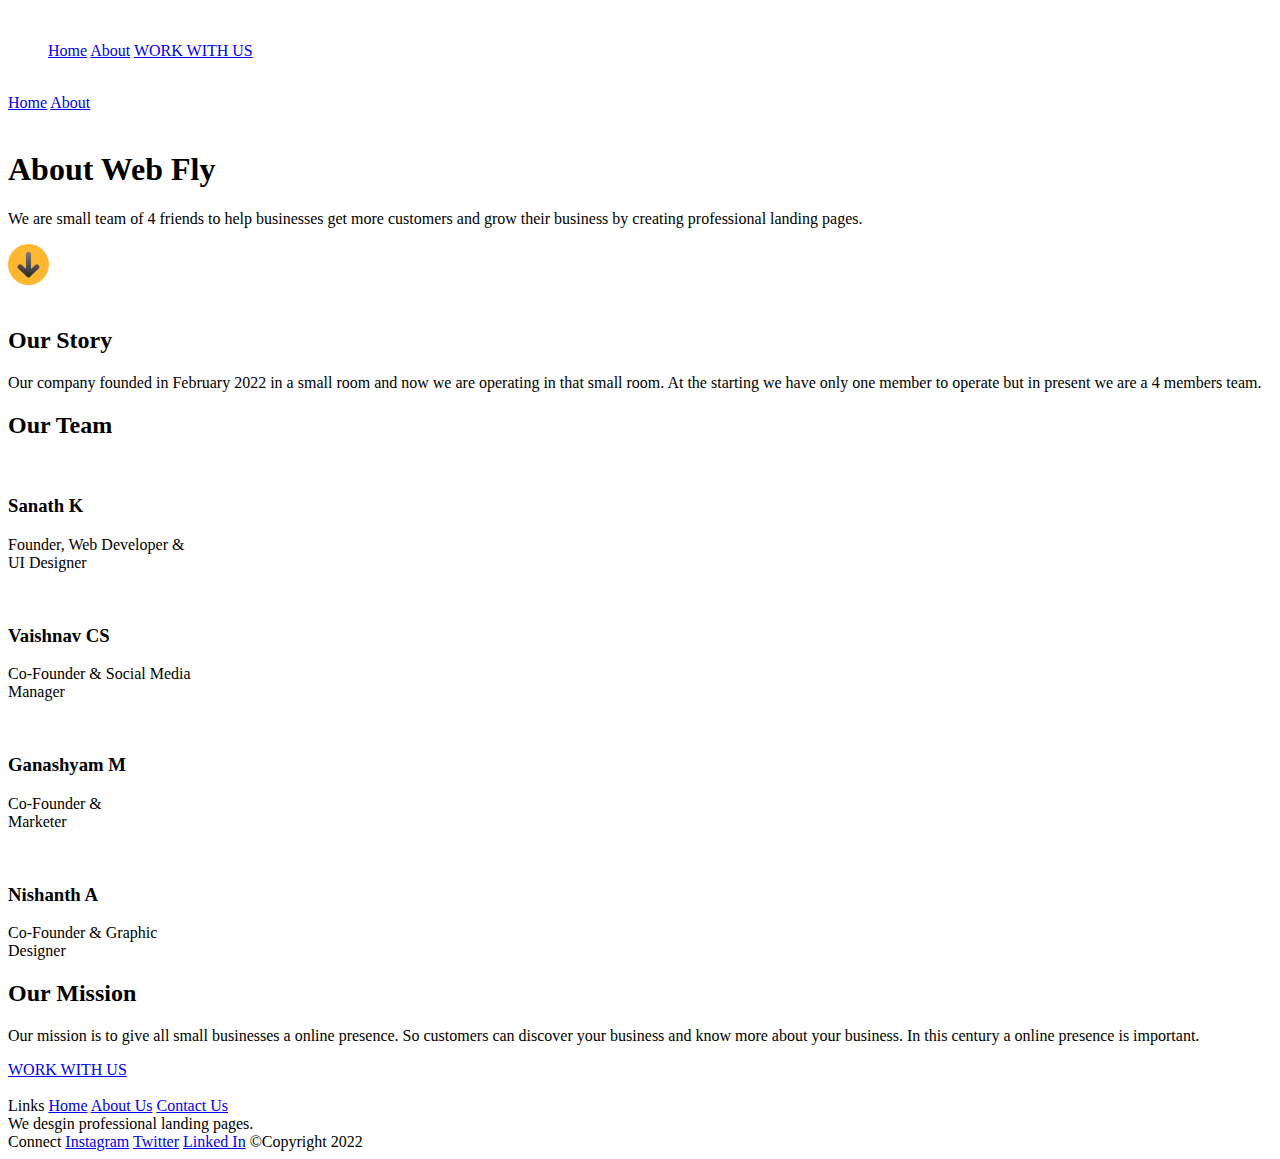
==== about.html @ 74e0c663 "Update about.html" ====
<!DOCTYPE html>
<html lang="en">
<head>
    <meta charset="UTF-8">
    <meta http-equiv="X-UA-Compatible" content="IE=edge">
    <meta name="viewport" content="width=device-width, initial-scale=1.0">
    <link rel="stylesheet" href="stylesheets/style.css">
    <link rel="stylesheet" href="stylesheets/about.css">
    <link rel="stylesheet" href="stylesheets/style.css">
    <link rel="stylesheet" href="stylesheets/work.css">
    <script src="javascripts/script.js"></script>
    <title>Web Fly - Build professional websites</title>
</head>
<body>
    <nav>
        <div class="topNav">
            <div class="navLeft">
                <a href="/" class="logoBtn">
                <img src="images/logo.png" alt="">
                </a>
            </div>
            <div class="navRight">
                <ul>
                    <a class="h-link" href="home.html">Home</a>
                    <a class="h-link" href="about.html">About</a>
                    <a href="mailto:webfly.official@gmail.com" class="cta">WORK WITH US</a>
                </ul>
                <div class="navbar-link" href="javascript:void(0);" onclick="myFunction()">
                    <img class="navbar" id="open" src="images/bars-solid.png" alt="">
                    <img class="navbar" id="close" src="images/close.png" alt="">
    
                </div>
            </div>
        </div>
            <div id="extend">
                <li>
                    <a href="home.html">Home</a>
                    <a href="about.html">About</a>
                </li>
            </div>
    </nav>
    <section id="about">
        <div class="about-hero">
            <div class="leftAbout">
                <img data-aos="fade-right" src="images/about.png" alt="">
            </div>
            <div class="rightAbout" data-aos="fade-in">
                <h1>About Web Fly</h1>
                <p>We are small team of 4 friends to help businesses get more customers and grow their business
                    by creating professional landing pages.
                </p>
                <a href="#story">
                    <svg class="arrow-about" width="41" height="41" viewBox="0 0 41 41" fill="none"
                        xmlns="http://www.w3.org/2000/svg">
                        <circle cx="20.5" cy="20.5" r="20.5" fill="#FFB631" />
                        <path d="M20.5003 10.25V30.75M20.5003 30.75L28.8521 22.9227M20.5003 30.75L12.1484 22.9227"
                            stroke="url(#paint0_linear_222_142)" stroke-width="5" stroke-linecap="round"
                            stroke-linejoin="round" />
                        <defs>
                            <linearGradient id="paint0_linear_222_142" x1="28.8521" y1="-26.9737" x2="15.0859" y2="45.3356"
                                gradientUnits="userSpaceOnUse">
                                <stop stop-color="#FFEFEF" />
                                <stop offset="1" />
                            </linearGradient>
                        </defs>
                    </svg>
                </a>
            </div>
        </div>
        <div id="story">
            <div class="leftStory">
                <img src="images/books.png" alt="">
            </div>
            <div class="rightStory">
                <h2>Our Story</h2>
                <p>Our company founded in February 2022 in a small room and now we are operating in that small room. At the
                    starting we have only one member to operate but in present we are a 4 members team.</p>
            </div>
        </div>
        <div id="team">
            <h2>Our Team</h2>
            <div class="members">
                <div class="member">
                    <img src="images/sanath.png" alt="">
                    <h3>Sanath K</h3>
                    <p>Founder, Web Developer & <br> UI Designer </p>
                </div>
                <div class="member">
                    <img src="images/vaishnav.png" alt="">
                    <h3>Vaishnav CS</h3>
                    <p>Co-Founder & Social Media <br> Manager </p>
                </div>
                <div class="member">
                    <img src="images/shyam.png" alt="">
                    <h3>Ganashyam M</h3>
                    <p>Co-Founder & <br>
                        Marketer </p>
                </div>
                <div class="member">
                    <img src="images/nishanth.jpg" alt="">
                    <h3>Nishanth A</h3>
                    <p>Co-Founder & Graphic
                        <br> Designer
                    </p>
                </div>
            </div>
        </div>
        <div id="mission">
            <div class="leftMission">
                <h2>Our Mission</h2>
                <p>Our mission is to give all small businesses a online presence. So customers can discover your business
                    and know more about your business. In this century a online presence is important. </p>
                <a href="mailto:webfly.official@gmail.com" class="about-cta">WORK WITH US</a>
            </div>
            <div class="rightMission">
                <img src="images/mission.png" alt="">
            </div>
        </div>
    </section>
    <footer id="footer">
        <div class="f-1">
                <a class="footer-head">Links</a>
                <a href="home.html" class="footer-links">Home</a>
                <a href="about.html" class="footer-links">About Us</a>
                <a href="mailto:webfly.official@gmail.com" class="footer-links">Contact Us</a>
        </div>
        <div class="f-1">
                <a class="footer-head">We desgin professional landing pages.</a>                
        </div>
        <div class="f-1">
                <a class="footer-head">Connect</a>
                <a href="https://instagram.com/web__fly" target="_blank" class="footer-links">Instagram</a>
                <a href="https://twitter.com/WebFly5" target="_blank" class="footer-links">Twitter</a>
                <a href="https://www.linkedin.com/company/web-fly" target="_blank" class="footer-links">Linked In</a>
                <a class="footer-links">&COPY;Copyright 2022</a>
        </div>
    </footer>
</body>
</html>
<script>
    window.addEventListener('scroll', function () {
      let header = document.querySelector('nav');
      let windowPosition = window.scrollY > 0;
      header.classList.toggle('scrolling-active', windowPosition);
    })
  </script>
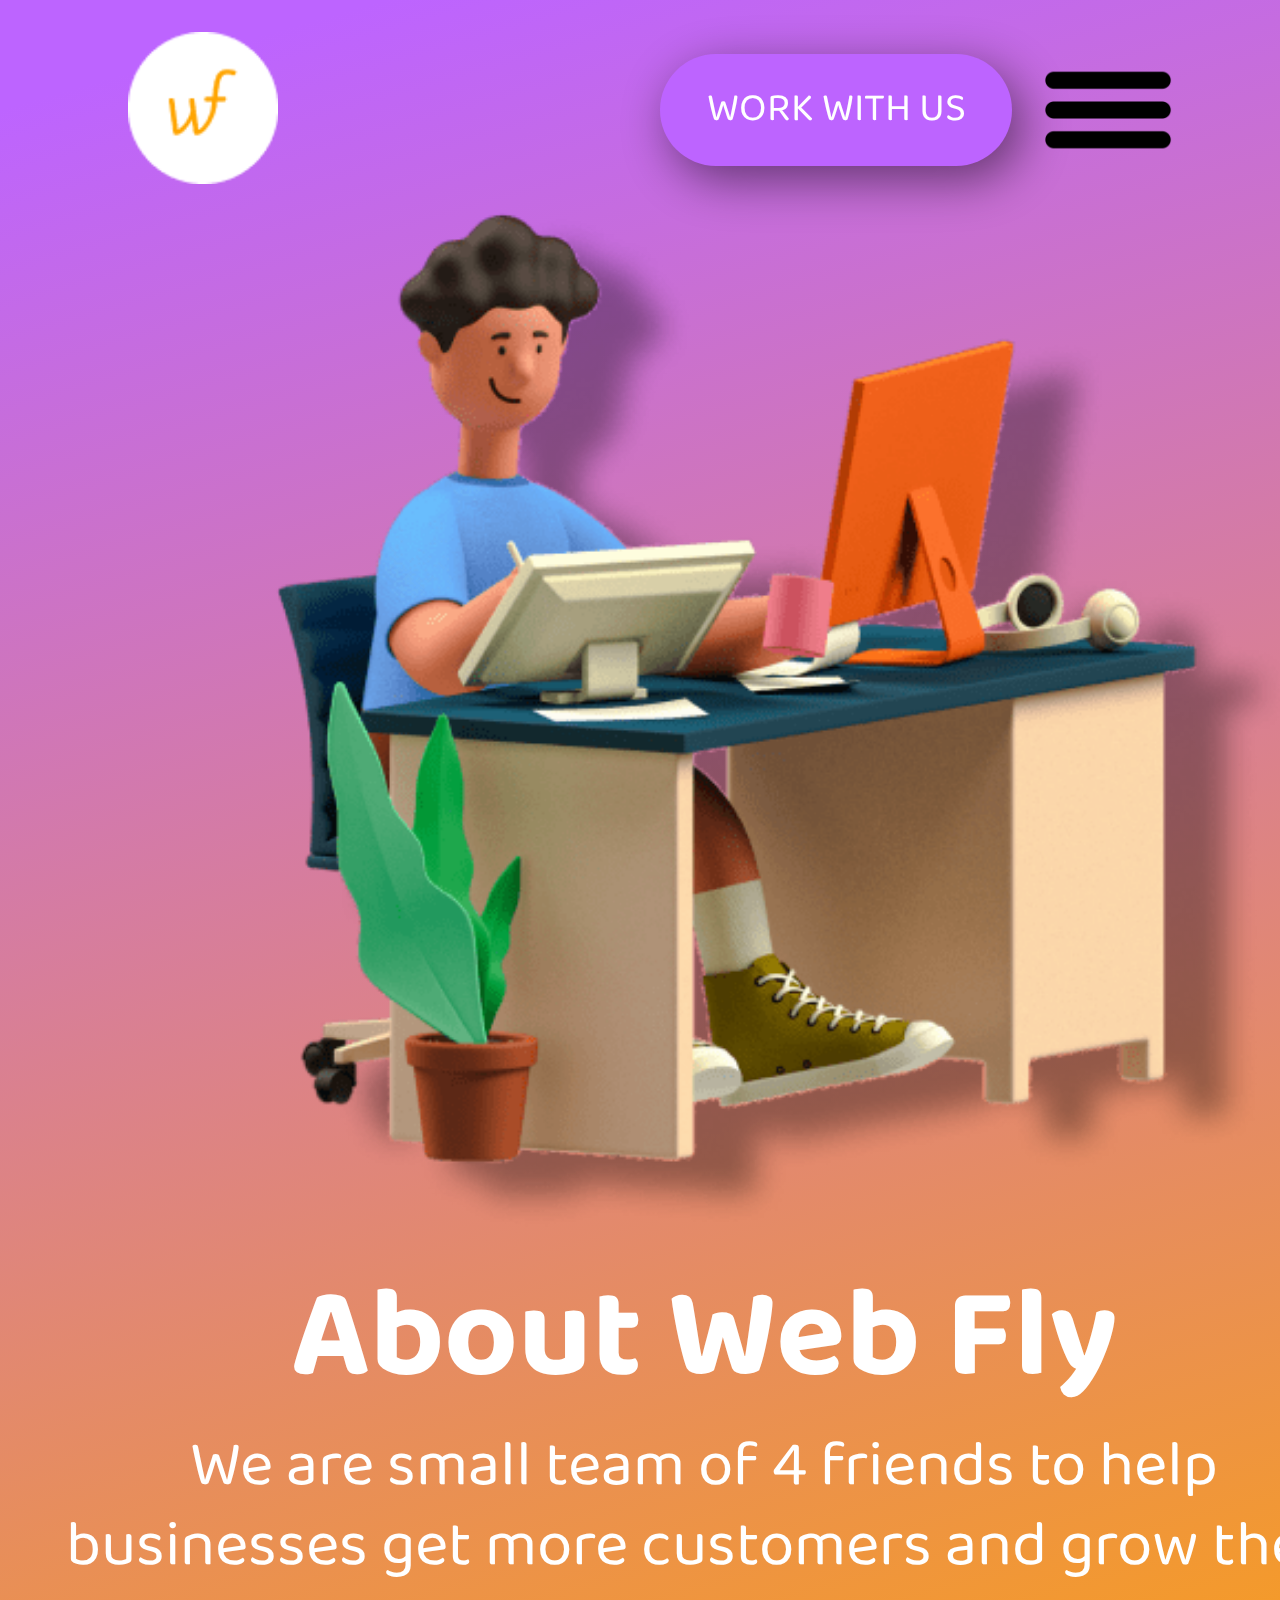
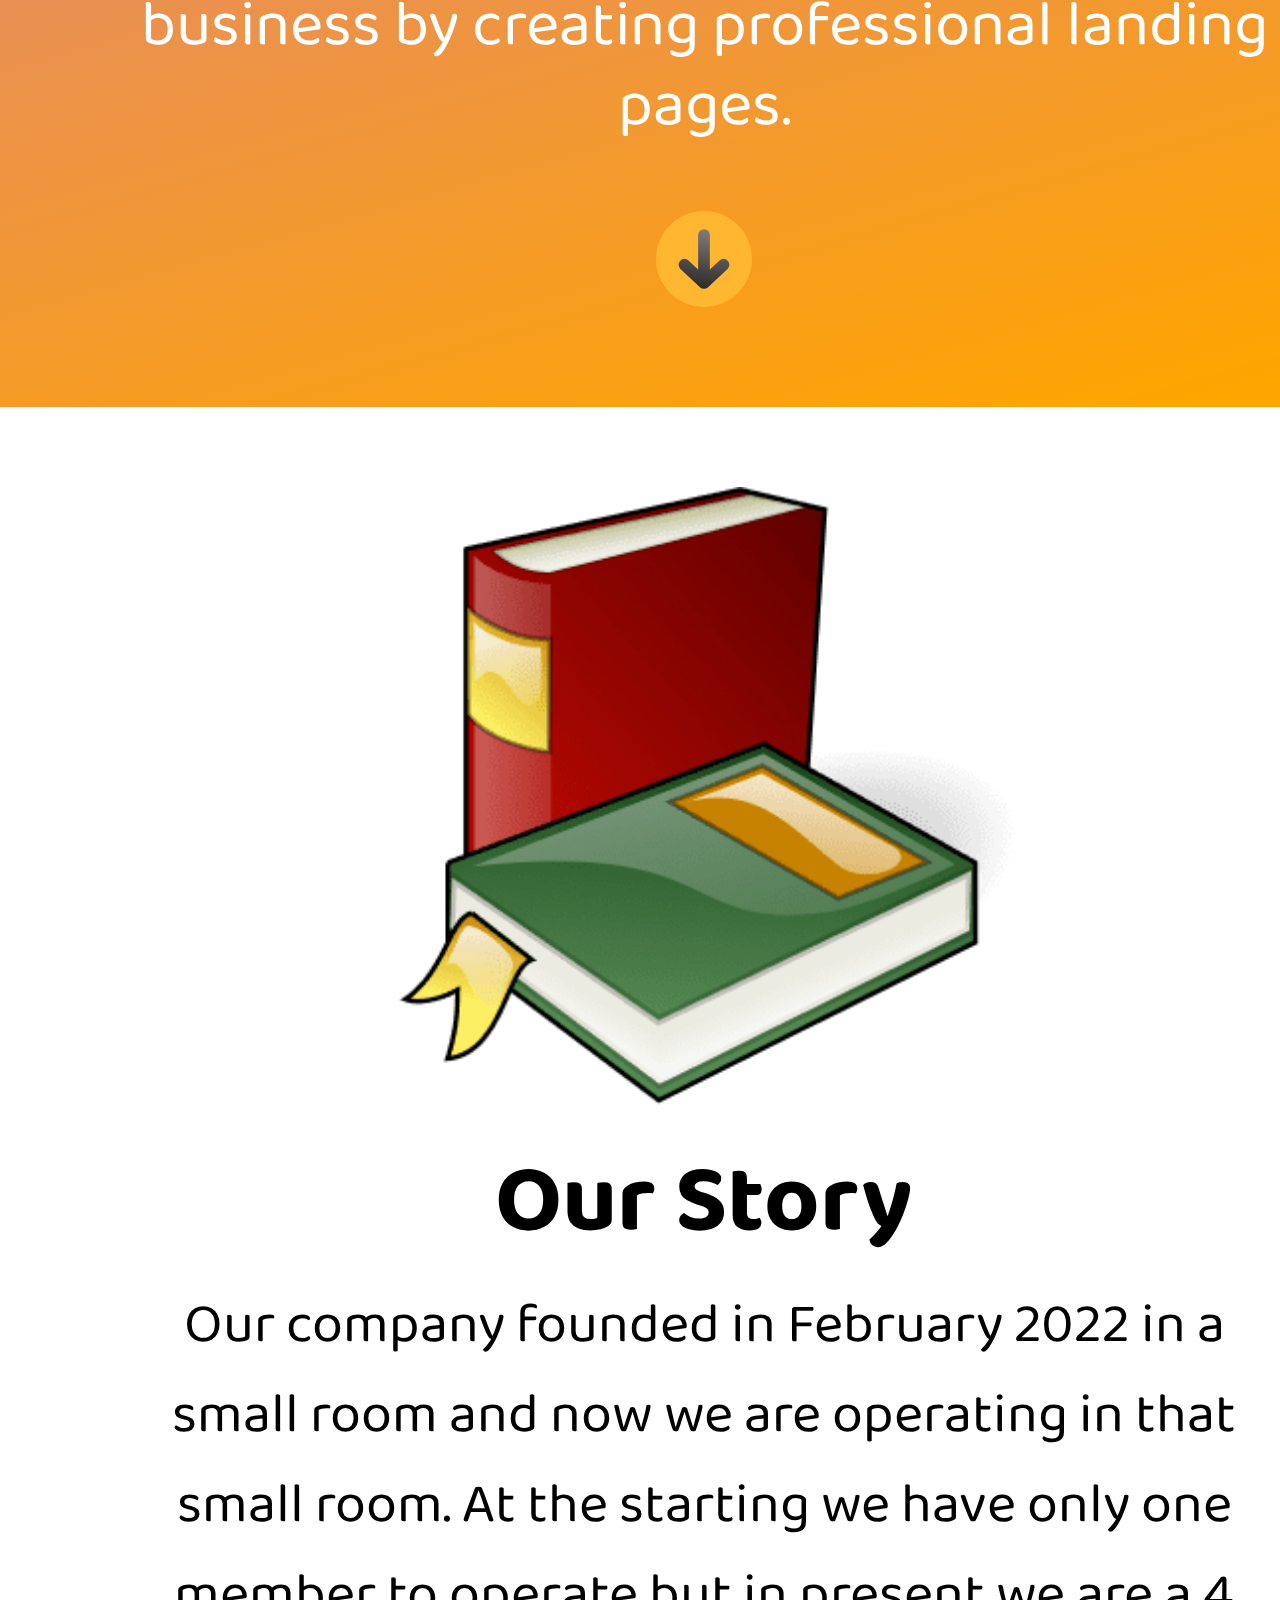
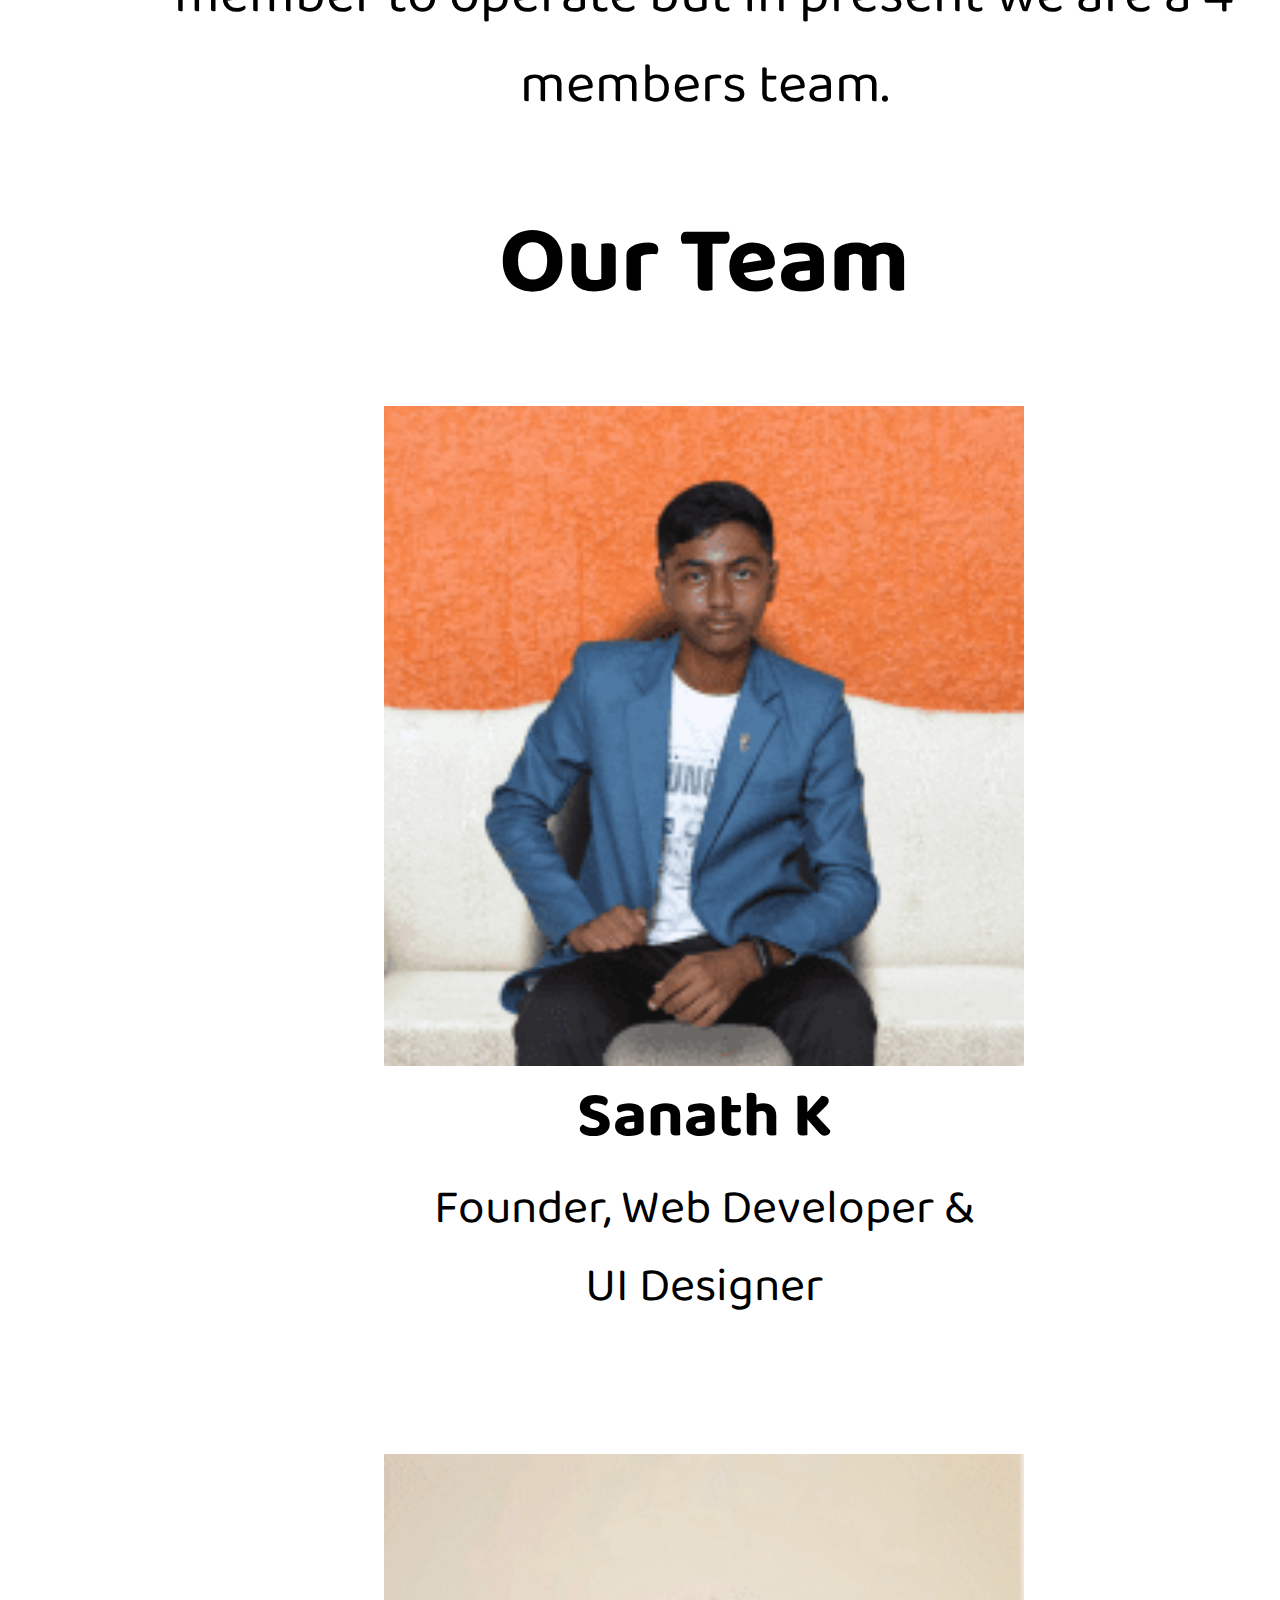
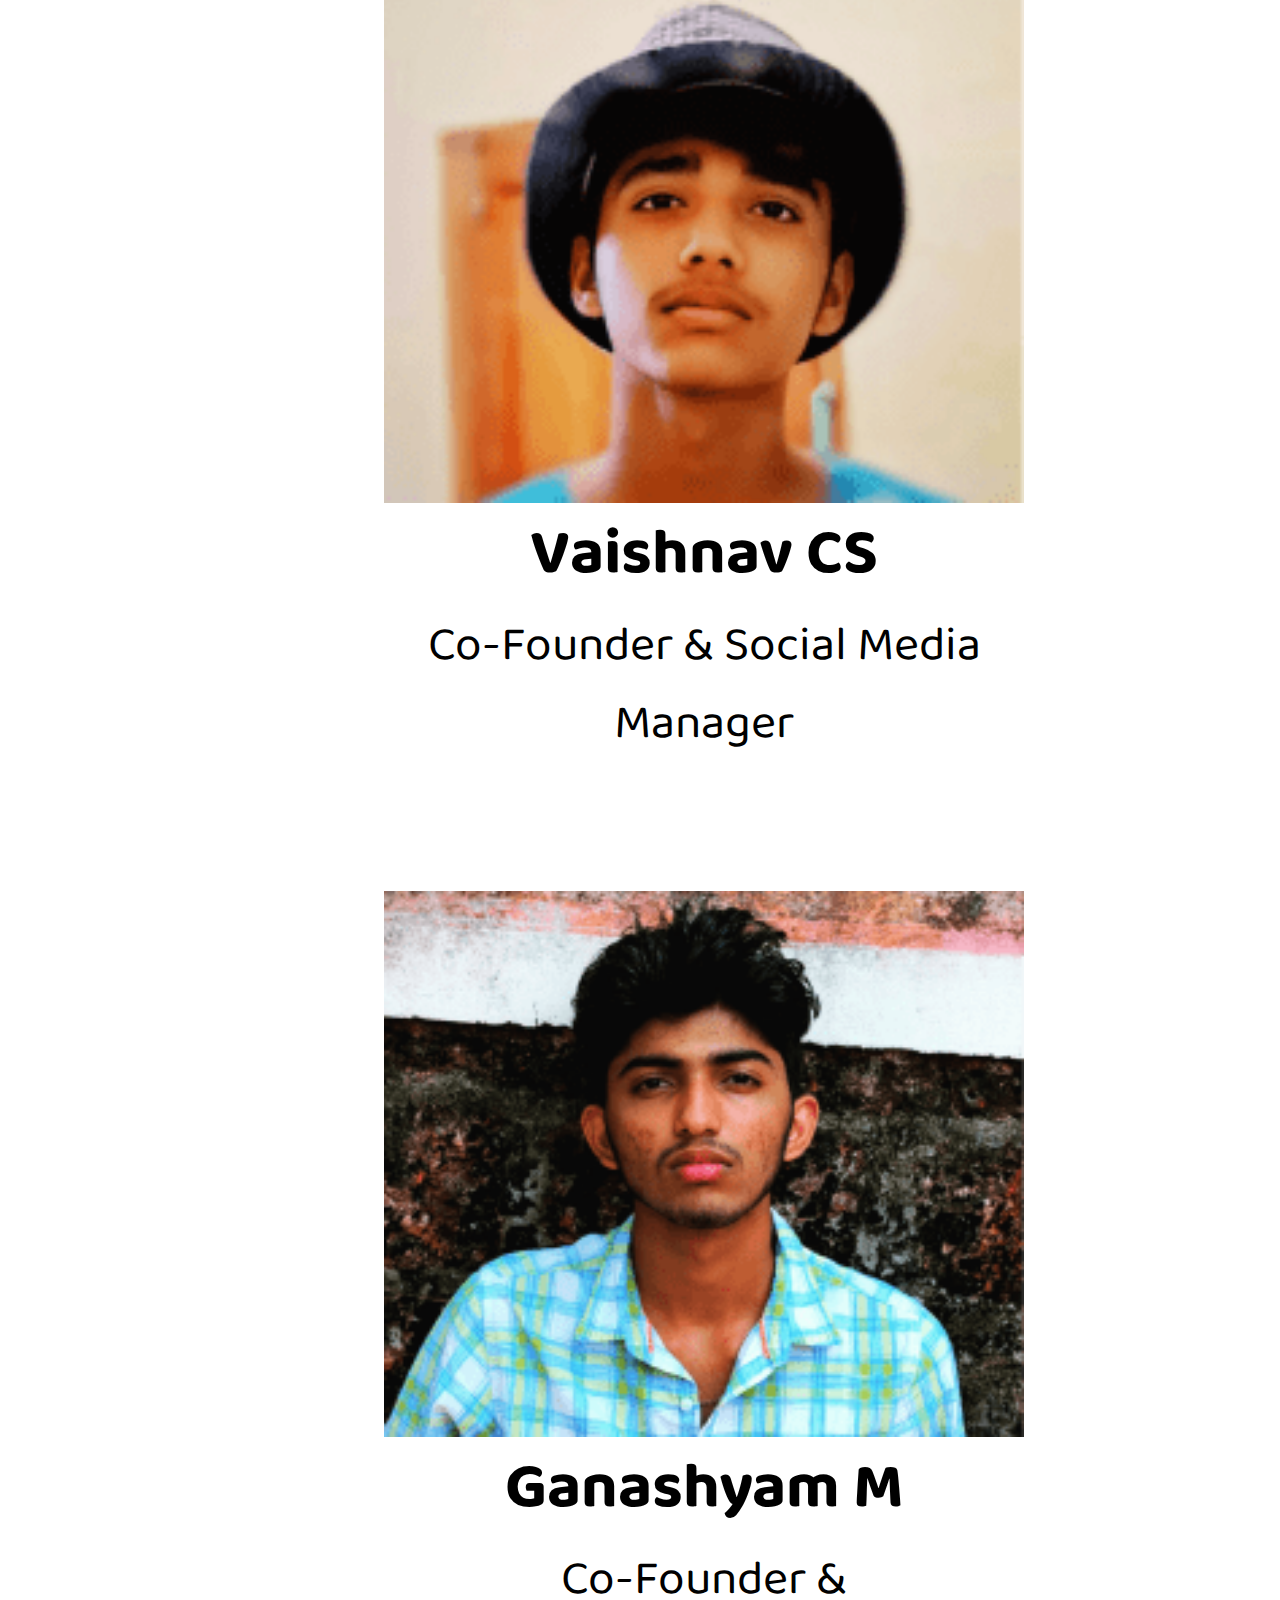
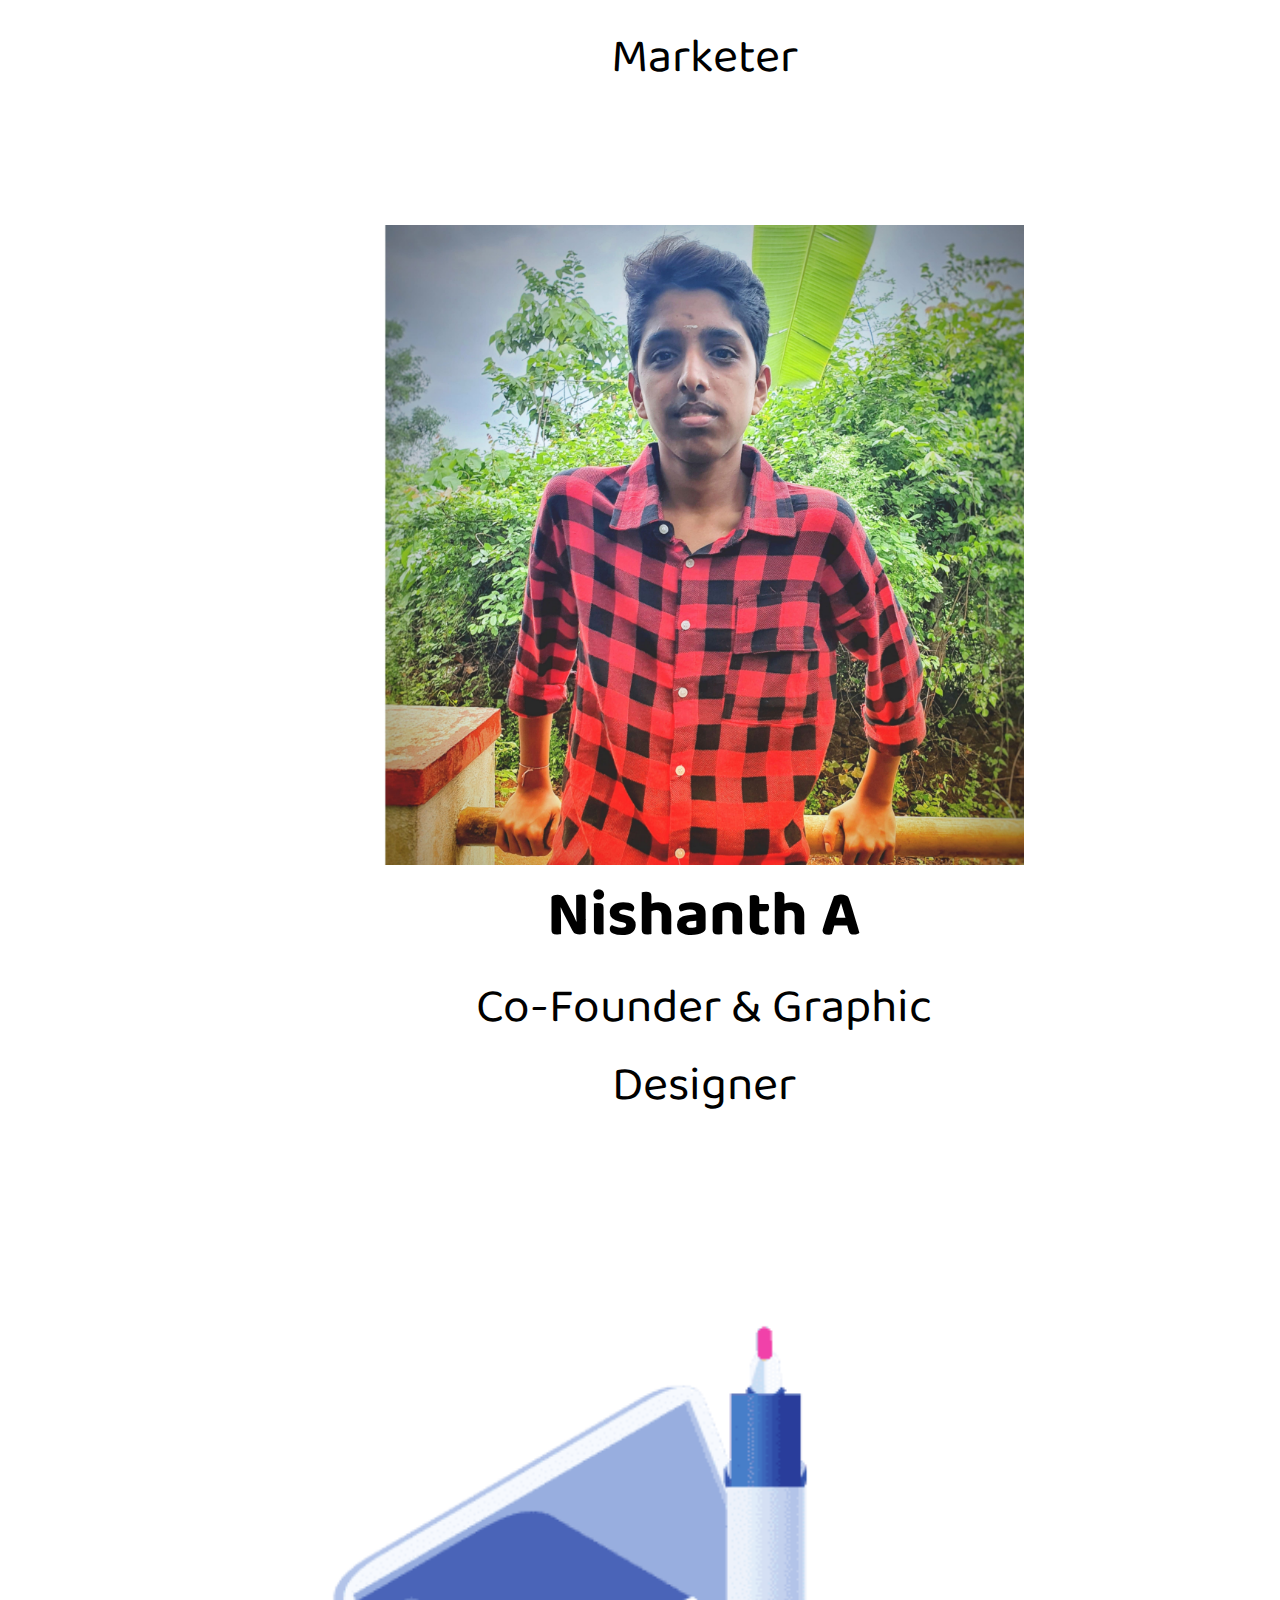
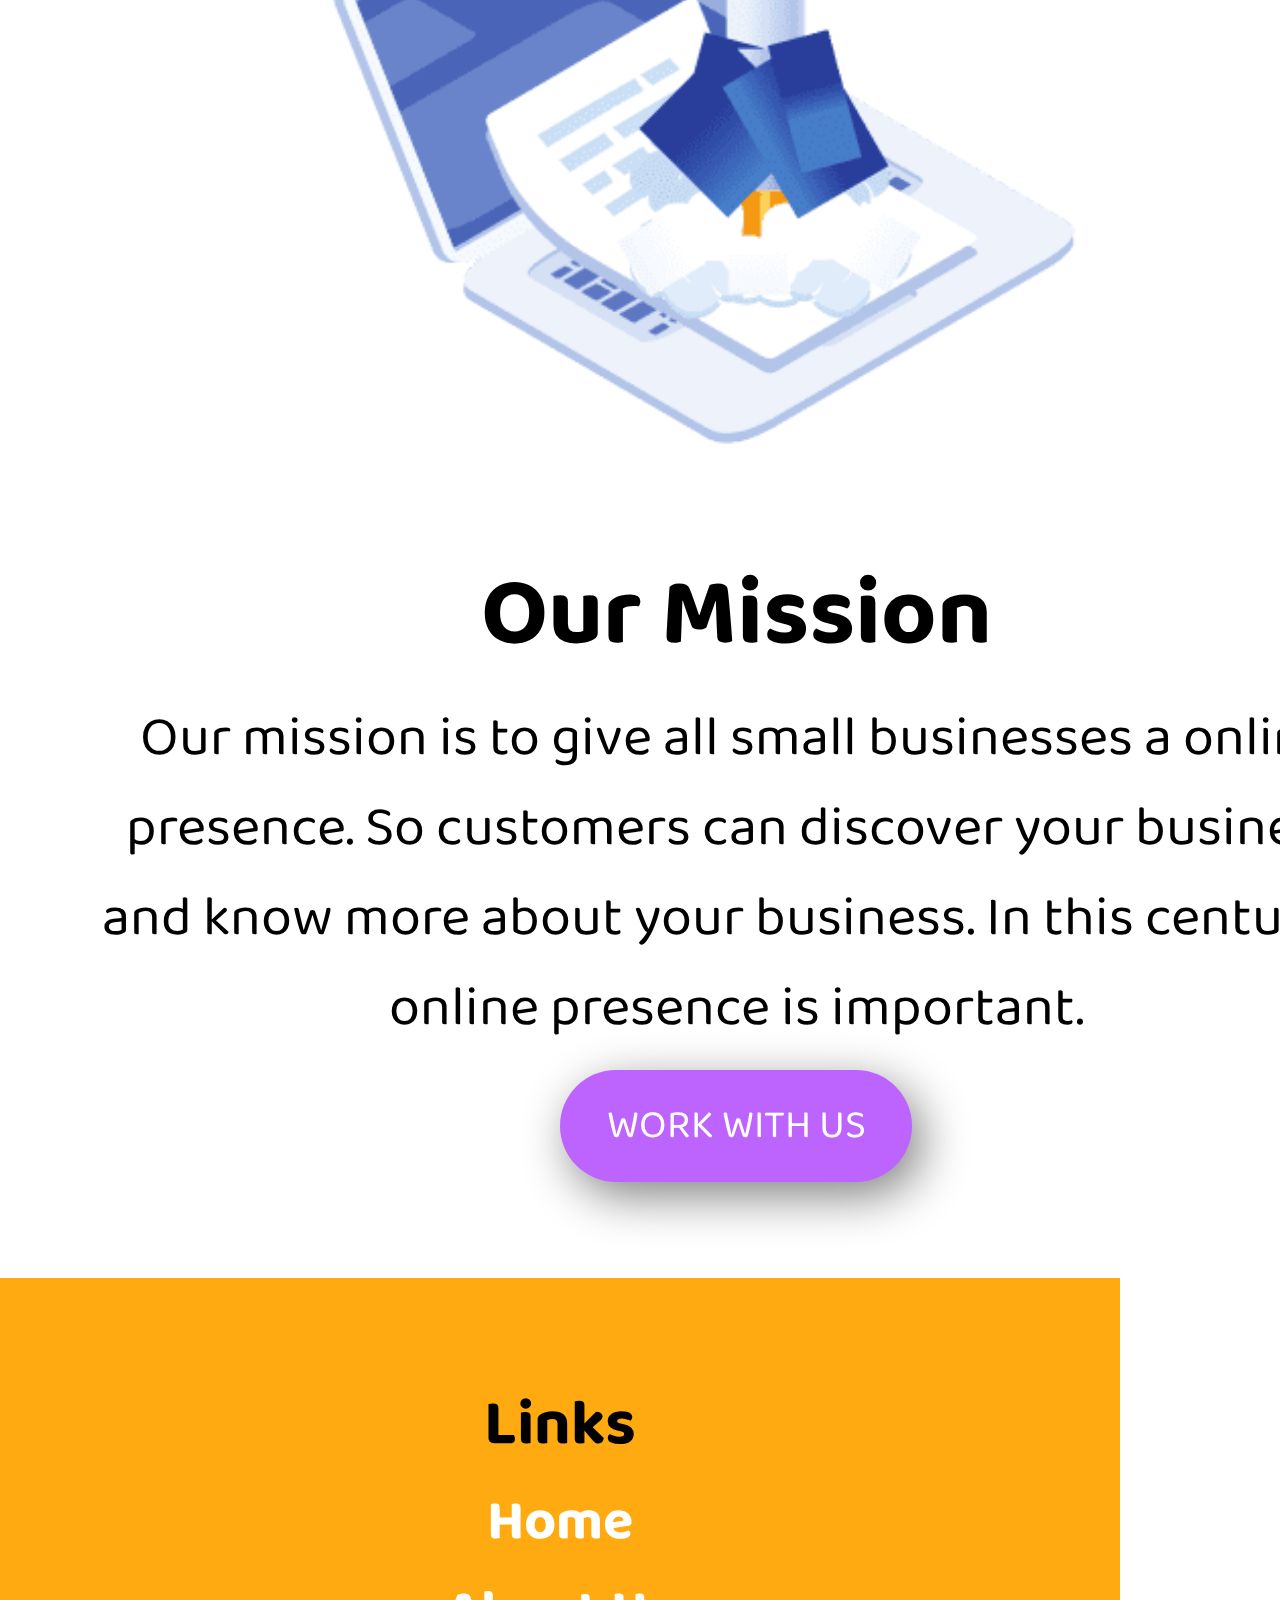
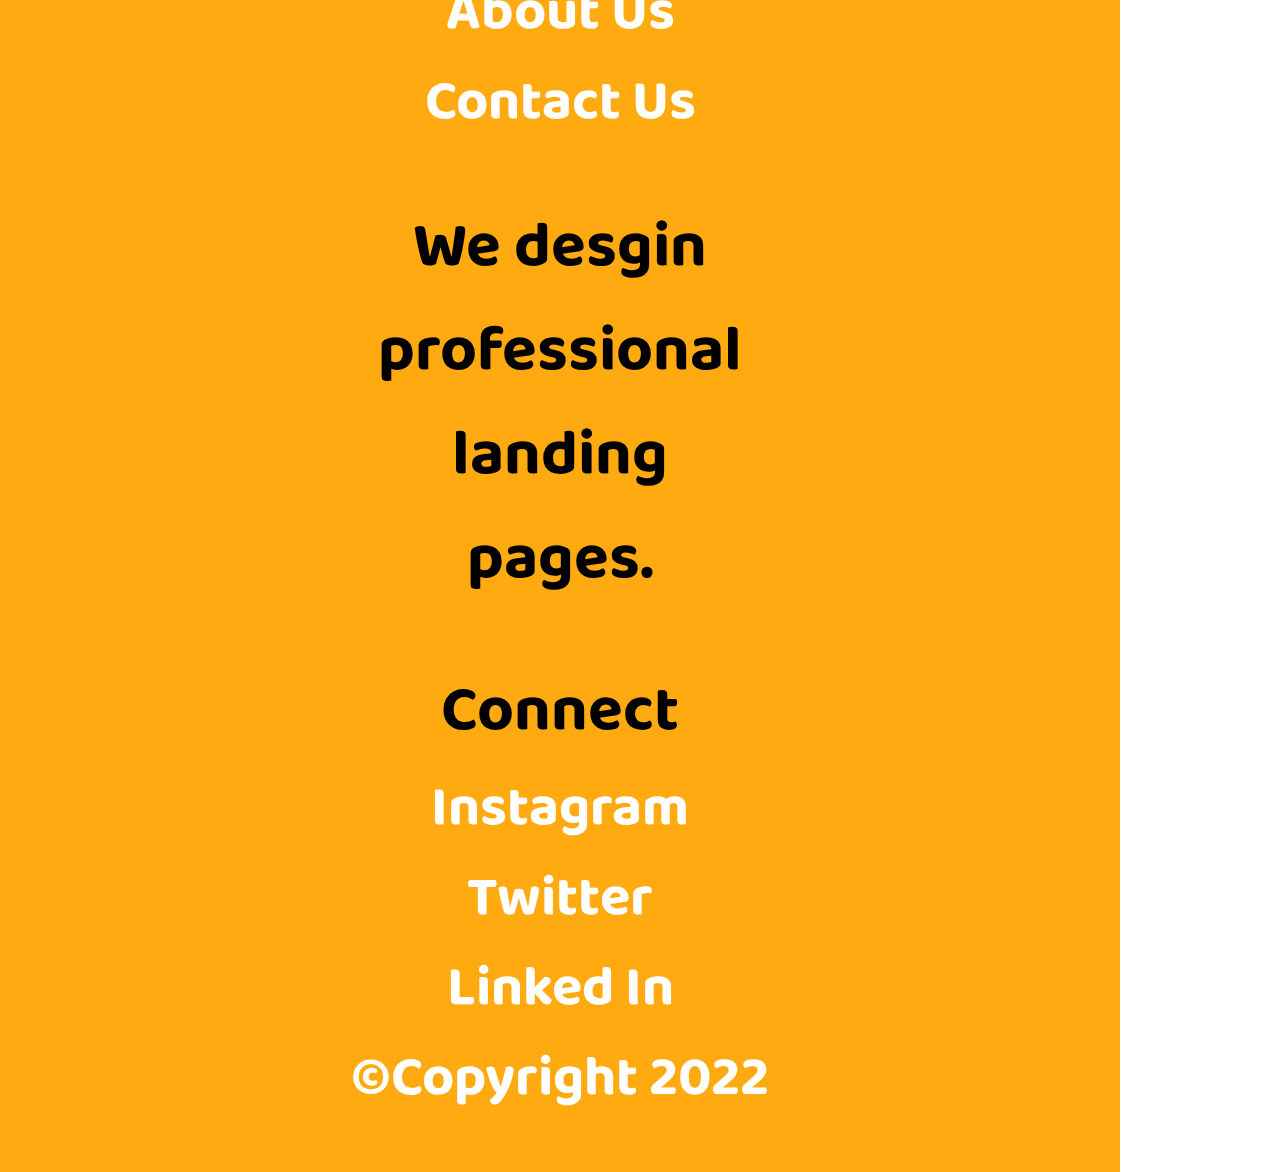
==== commit e2e05c20: "Files added" ====
--- a/about.html
+++ b/about.html
@@ -4,11 +4,11 @@
     <meta charset="UTF-8">
     <meta http-equiv="X-UA-Compatible" content="IE=edge">
     <meta name="viewport" content="width=device-width, initial-scale=1.0">
-    <link rel="stylesheet" href="stylesheets/style.css">
-    <link rel="stylesheet" href="stylesheets/about.css">
-    <link rel="stylesheet" href="stylesheets/style.css">
-    <link rel="stylesheet" href="stylesheets/work.css">
-    <script src="javascripts/script.js"></script>
+    <link rel="stylesheet" href="/stylesheets/style.css">
+    <link rel="stylesheet" href="/stylesheets/about.css">
+    <link rel="stylesheet" href="/stylesheets/style.css">
+    <link rel="stylesheet" href="/stylesheets/work.css">
+    <script src="/javascripts/script.js"></script>
     <title>Web Fly - Build professional websites</title>
 </head>
 <body>
--- a/stylesheets/style.css
+++ b/stylesheets/style.css
@@ -0,0 +1,661 @@
+@import url('https://fonts.googleapis.com/css2?family=Baloo+Bhai+2:wght@700&display=swap');
+
+* {
+  scroll-behavior: smooth;
+}
+
+body {
+  margin: 0rem;
+  padding: 0rem;
+  overflow-x: hidden;
+  text-decoration: none;
+}
+
+.scrolling-active {
+  background-color: rgb(255, 234, 234);
+  transition: 0.5s ease-in;
+}
+
+/* header */
+nav {
+  display: flex;
+  flex-direction: row;
+  width: 100%;
+  height: 5rem;
+  background-color: transparent;
+  padding: 0rem 4rem;
+  position: fixed;
+  z-index: 2;
+}
+
+.topNav {
+  display: flex;
+  flex-direction: row;
+  width: 100vw;
+}
+
+#extend {
+  display: none;
+}
+
+.navLeft {
+  width: 20%;
+  display: flex;
+  justify-content: center;
+  align-items: center;
+}
+
+.navLeft img {
+  height: 4rem;
+  width: 4rem;
+}
+
+.navRight {
+  width: 80%;
+  display: flex;
+  flex-direction: row;
+  justify-content: center;
+  align-items: center;
+}
+
+
+.h-link {
+  color: black;
+  font-family: 'Baloo Bhai 2', cursive;
+  text-decoration: none;
+  font-size: 1.4rem;
+  margin: 0rem 3rem;
+}
+
+.cta {
+  background: #BD64FF;
+  color: white;
+  font-family: 'Baloo Bhai 2', cursive;
+  text-decoration: none;
+  padding: 1rem 1rem;
+  border-radius: 100px;
+  font-size: 1rem;
+  filter: drop-shadow(10px 14px 24px rgba(0, 0, 0, 0.49));
+}
+
+.cta:hover {
+  background-color: #FFA500;
+  transition: background 0.5s ease;
+}
+
+.navbar {
+  display: none;
+}
+
+
+/* footer */
+#footer {
+  background-color: #FFAA10;
+  height: 13rem;
+  width: 100vw;
+  display: flex;
+  flex-direction: row;
+  justify-content: center;
+  padding: 3rem 0rem;
+}
+
+.footer-head {
+  color: black;
+  font-family: 'Baloo Bhai 2', cursive;
+  font-weight: bold;
+  font-size: 2rem;
+  width: 10rem;
+  text-decoration: none;
+}
+
+.f-1 {
+  display: flex;
+  flex-direction: column;
+  margin: 0rem 4rem;
+}
+
+.footer-links {
+  text-decoration: none;
+  font-family: 'Baloo Bhai 2', cursive;
+  color: white;
+  font-weight: bold;
+  font-size: 1.5rem;
+}
+
+/* home */
+.home {
+  width: 100%;
+  height: 100%;
+  background-color: white;
+}
+
+#hero {
+  background: linear-gradient(286.54deg, #FFA500 20.8%, #BD64FF 94.73%);
+  height: 100%;
+  width: 100%;
+  padding: 0rem 4rem;
+}
+
+.content {
+  display: flex;
+  flex-direction: column;
+  height: 100vh;
+}
+
+.top {
+  display: flex;
+  flex-direction: row;
+  justify-content: center;
+  height: 90%;
+}
+
+.leftHero {
+  width: 50%;
+  display: flex;
+  flex-direction: column;
+  justify-content: start;
+  align-items: center;
+  padding-top: 5rem;
+}
+
+.leftHero h1 {
+  color: white;
+  font-family: 'Baloo Bhai 2', cursive;
+  font-size: 4rem;
+  width: 32rem;
+  line-height: 4rem;
+  margin-left: 3rem;
+}
+
+.leftHero p {
+  color: white;
+  font-family: 'Baloo Bhai 2', cursive;
+  font-size: 2rem;
+  width: 29rem;
+  margin-top: -3rem;
+  line-height: 3rem;
+  margin-bottom: 1rem;
+}
+
+.rightHero {
+  width: 50%;
+  padding-top: 3rem;
+}
+
+.arrow {
+  z-index: 1;
+  position: absolute;
+  margin-left: 7rem;
+  margin-top: 1rem;
+}
+
+circle:hover {
+  fill: #BD64FF;
+  transition: fill 0.5s ease-in;
+}
+
+.cta-home {
+  background: #BD64FF;
+  color: white;
+  font-family: 'Baloo Bhai 2', cursive;
+  text-decoration: none;
+  font-size: 1.5rem;
+  padding: 1rem 1rem;
+  border-radius: 100px;
+  margin-right: 14rem;
+  filter: drop-shadow(10px 14px 24px rgba(0, 0, 0, 0.49));
+  width: 14rem;
+  display: flex;
+  justify-content: center;
+}
+
+.cta-home:hover {
+  background-color: #FFAA10;
+  transition: 0.5s ease;
+}
+
+.bottom {
+  height: 10%;
+  width: 100vw;
+}
+
+.wave {
+  position: absolute;
+  left: 0;
+  bottom: 0;
+  width: 100vw;
+}
+
+
+/* Home Contents */
+#contents {
+  background-color: white;
+  height: 100%;
+}
+
+.benifits {
+  display: flex;
+  flex-direction: row;
+  padding: 0rem 4rem;
+  justify-content: space-evenly;
+  padding-top: 4rem;
+  height: fit-content;
+}
+
+.icon p {
+  font-family: 'Baloo Bhai 2', cursive;
+  color: black;
+  font-size: 1.5rem;
+  line-height: 40px;
+  text-align: center;
+  width: 7rem;
+}
+
+.icon {
+  display: flex;
+  flex-direction: column;
+  align-items: center;
+}
+
+.line {
+  height: 0.2rem;
+  margin: 0rem 8rem;
+  background-color: black;
+}
+
+/* Why */
+.why {
+  display: flex;
+  flex-direction: column;
+  height: fit-content;
+  justify-content: center;
+  align-items: center;
+  padding: 0rem 8rem;
+}
+
+.why h2 {
+  font-family: 'Baloo Bhai 2', cursive;
+  font-size: 3rem;
+  color: black;
+  width: 30rem;
+  text-align: center;
+  line-height: 50px;
+}
+
+.why p {
+  font-size: 2rem;
+  font-family: 'Baloo Bhai 2', cursive;
+  color: #484848;
+  text-align: left;
+  width: 50rem;
+  margin-top: -1rem;
+}
+
+/* Service */
+.service {
+  display: flex;
+  flex-direction: column;
+  justify-content: center;
+  align-items: center;
+  margin-bottom: 1rem;
+  padding: 0rem 4rem;
+  height: 100%;
+}
+
+.service img {
+  margin-bottom: 0;
+}
+
+.service p {
+  margin-top: 0;
+  font-size: 1.5rem;
+  color: black;
+  font-family: 'Baloo Bhai 2', cursive;
+  text-align: center;
+  width: 30rem;
+}
+
+/* Responsive */
+@media only screen and (max-width: 1300px) {
+  #hero {
+    background: linear-gradient(343.84deg, #FFA500 7.7%, #BD64FF 96.99%);
+    height: 100%;
+    width: 100vw;
+  }
+
+  #close{
+    position: relative;
+    display: none;
+  }
+  
+  #open{
+    position: relative;
+    display: block;
+  }
+  
+  .content {
+    height: 100%;
+    width: 100vw;
+  }
+
+  .top {
+    display: flex;
+    flex-direction: column-reverse;
+    height: 90%;
+    padding: 0;
+    margin: 0;
+  }
+
+  .rightHero {
+    margin-top: 2rem;
+    width: 100vw;
+    display: flex;
+    justify-content: center;
+    height: 60%;
+    padding-left: 4rem;
+  }
+
+  .rightHero img {
+    width: 100%;
+    max-width: 100%;
+    height: auto;
+  }
+
+  .h-link {
+    display: none;
+  }
+
+  .navRight {
+    display: flex;
+    flex-direction: row;
+    width: 80%;
+  }
+
+  .navbar {
+    display: block;
+    height: 8rem;
+    width: 8rem;
+  }
+
+  .cta {
+    display: block;
+    width: 20rem;
+    height: 5rem;
+    display: flex;
+    justify-content: center;
+    align-items: center;
+    font-size: 2.5rem;
+    margin-right: 2rem;
+  }
+
+  .navLeft {
+    width: 20%;
+    display: flex;
+    justify-content: start;
+    align-items: center;
+  }
+
+  .navLeft img {
+    width: 100%;
+    max-width: 150px;
+    height: auto;
+  }
+
+  .scrolling-active {
+    background-color: rgb(255, 234, 234);
+    transition: 0.5s ease-in;
+  }
+
+  nav {
+    height: fit-content;
+    padding: 2rem 8rem;
+    display: flex;
+    flex-direction: row;
+    justify-content: center;
+  }
+
+  .logoBtn{
+    width: 100%;
+    height: 100%;
+  }
+
+  .leftHero h1 {
+    font-size: 8rem;
+    line-height: 9rem;
+    width: 60rem;
+    text-align: center;
+    margin-top: -12rem;
+    margin-bottom: 0;
+  }
+
+  .leftHero p {
+    font-size: 4rem;
+    line-height: 5rem;
+    margin-top: 1rem;
+    text-align: center;
+    width: 50rem;
+  }
+
+  .leftHero {
+    display: block;
+    padding-top: 0;
+    width: 100vw;
+    display: flex;
+    justify-content: center;
+    height: 40%;
+  }
+
+  .cta-home {
+    display: block;
+    width: 20rem;
+    height: 5rem;
+    display: flex;
+    justify-content: center;
+    align-items: center;
+    font-size: 2.5rem;
+    margin-left: 15rem;
+  }
+
+  .arrow {
+    height: 6rem;
+    width: 7rem;
+    margin-top: -6rem;
+    margin-left: 50rem;
+  }
+
+  .benifits {
+    display: flex;
+    flex-direction: column;
+    align-items: center;
+    width: 100vw;
+    height: 100%;
+    padding-top: 10rem;
+  }
+
+  .icon {
+    margin: 2rem 0rem;
+    width: 100vw;
+    display: flex;
+    flex-direction: column;
+    align-items: center;
+  }
+
+  .icon svg {
+    width: 100%;
+    max-width: 200px;
+    height: auto;
+  }
+
+  .icon p {
+    font-size: 4rem;
+    text-align: center;
+    line-height: 5rem;
+    margin: 0;
+    width: 25rem;
+  }
+
+  .bottom {
+    height: 10%;
+    width: 100vw;
+    display: flex;
+    align-items: flex-end;
+  }
+
+  .wave {
+    position: relative;
+    width: 69rem;
+    margin-left: -4rem;
+    height: fit-content;
+    display: block;
+    left: 0;
+    bottom: -0.1rem;
+
+  }
+
+  .line {
+    display: block;
+    width: 100vw;
+    margin: 0rem 4rem;
+  }
+
+  .why {
+    display: flex;
+    flex-direction: column;
+    height: 100%;
+    justify-content: center;
+    align-items: center;
+    padding: 0rem 4rem;
+    width: 100vw;
+  }
+
+  .why h2 {
+    font-size: 5rem;
+    line-height: 5rem;
+    width: fit-content;
+  }
+
+  .why p {
+    font-size: 3.5rem;
+    text-align: center;
+    width: fit-content;
+  }
+
+  .service {
+    width: 100vw;
+    display: flex;
+    flex-direction: column;
+    height: 100%;
+    justify-content: center;
+    align-items: center;
+    padding: 0rem 4rem;
+  }
+
+  .service img {
+    width: 100%;
+    max-width: 600px;
+    height: auto;
+  }
+
+  .service p {
+    font-size: 3.5rem;
+    width: fit-content;
+  }
+
+  /* footer */
+  #footer {
+    margin-top: 3rem;
+    background-color: #FFAA10;
+    height: 100%;
+    width: 70rem;
+    display: flex;
+    flex-direction: column;
+    align-items: center;
+    padding: 3rem 0rem;
+  }
+
+  .footer-head {
+    font-size: 4rem;
+    width: 25rem;
+    text-align: center;
+    margin: 3rem 0rem;
+    margin-bottom: 0rem;
+  }
+
+  .f-1 {
+    display: flex;
+    flex-direction: column;
+    align-items: center;
+  }
+
+  .footer-links {
+    font-size: 3.5rem;
+  }
+
+  /* Nav Responsive */
+  nav {
+    display: flex;
+    flex-direction: column;
+  }
+
+  #extend {
+    display: none;
+    background-color: rgb(255, 234, 234);
+    justify-content: end;
+    width: 70rem;
+    margin-left: -10rem;
+    padding: 0rem 10rem;
+    padding-top: 0rem;
+    height: 22rem;
+    margin-top: -12rem;
+    z-index: -1;
+    padding-top: 15rem;
+  }
+
+  #extend li {
+    list-style: none;
+    display: flex;
+    flex-direction: column;
+  }
+
+  #extend li a {
+    text-decoration: none;
+    font-size: 4rem;
+    color: black;
+    font-family: 'Baloo Bhai 2', cursive;
+    width: fit-content;
+  }
+
+  .scrolling-active {
+    background-color: rgb(255, 234, 234);
+    transition: 0.5s ease-in;
+  }
+}
+
+/* Thank you page */
+.thank {
+  height: 100%;
+  width: 100vw;
+  display: flex;
+  flex-direction: column;
+  justify-content: center;
+  align-items: center;
+  padding: 4rem 2rem;
+}
+
+.thank img {
+  height: 10rem;
+  width: 15rem;
+}
+
+.thank h1 {
+  font-family: 'Baloo Bhai 2', cursive;
+  font-size: 5rem;
+  margin-top: 10rem;
+}
+
+.thank p {
+  font-size: 3rem;
+  text-align: center;
+  font-family: 'Baloo Bhai 2', cursive;
+  width: 40rem;
+}--- a/stylesheets/about.css
+++ b/stylesheets/about.css
@@ -0,0 +1,635 @@
+@import url('https://fonts.googleapis.com/css2?family=Baloo+Bhai+2:wght@700&display=swap');
+
+#about {
+    height: 100%;
+    width: 100%;
+}
+
+.about-hero {
+    background: linear-gradient(97.68deg, #FFAA10 0.45%, #C269EC 81.41%);
+    height: 90vh;
+    display: flex;
+    flex-direction: row;
+    padding: 0rem 8rem;
+}
+
+.leftAbout {
+    display: flex;
+    justify-content: center;
+    align-items: center;
+}
+
+.rightAbout {
+    display: flex;
+    flex-direction: column;
+    justify-content: center;
+    align-items: flex-end;
+    margin-right: 2rem;
+}
+
+.rightAbout h1 {
+    font-size: 4rem;
+    color: white;
+    font-family: 'Baloo Bhai 2', cursive;
+    margin-bottom: 0;
+}
+
+.rightAbout p {
+    margin-top: 0;
+    font-size: 2rem;
+    color: white;
+    font-family: 'Baloo Bhai 2', cursive;
+    text-align: end;
+}
+
+/* Our Story */
+#story {
+    padding: 0rem 10rem;
+    display: flex;
+    flex-direction: row;
+    padding-top: 2rem;
+
+}
+
+.leftStory {
+    display: flex;
+    align-items: center;
+}
+
+.rightStory {
+    display: flex;
+    flex-direction: column;
+    align-items: center;
+}
+
+.rightStory h2 {
+    font-size: 3.5rem;
+    color: black;
+    font-family: 'Baloo Bhai 2', cursive;
+    margin-top: 0;
+    margin-bottom: 0;
+}
+
+.rightStory p {
+    font-size: 2rem;
+    color: black;
+    font-family: 'Baloo Bhai 2', cursive;
+    text-align: right;
+}
+
+/* Our Team */
+#team {
+    padding: 0rem 10rem;
+    display: flex;
+    flex-direction: column;
+    padding-top: 2rem;
+    height: 100%;
+}
+
+#team h2 {
+    font-size: 3.5rem;
+    color: black;
+    font-family: 'Baloo Bhai 2', cursive;
+    margin-top: 0;
+    margin-bottom: 0;
+    text-align: center;
+}
+
+.members {
+    display: flex;
+    flex-direction: row;
+    justify-content: space-between;
+}
+
+.member {
+    display: flex;
+    flex-direction: column;
+    height: 100%;
+}
+
+.member h3 {
+    font-size: 1.5rem;
+    color: black;
+    font-family: 'Baloo Bhai 2', cursive;
+    margin-top: 0;
+    margin-bottom: 0;
+    text-align: center;
+}
+
+.member p {
+    font-size: 1rem;
+    color: black;
+    font-family: 'Baloo Bhai 2', cursive;
+    margin-top: 0;
+    margin-bottom: 0;
+    text-align: center;
+}
+
+.member img {
+    height: 14rem;
+    width: 14rem;
+}
+
+/* Our Mission */
+#mission {
+    padding: 0rem 10rem;
+    display: flex;
+    flex-direction: row;
+    padding-top: 3rem;
+    padding-bottom: 3rem;
+}
+
+.leftMission {
+    display: flex;
+    flex-direction: column;
+    justify-content: flex-start;
+}
+
+.leftMission .cta {
+    width: fit-content;
+    margin-top: 0;
+}
+
+.leftMission h2 {
+    font-size: 3.5rem;
+    color: black;
+    font-family: 'Baloo Bhai 2', cursive;
+    margin-top: 0;
+    margin-bottom: 0;
+    text-align: center;
+}
+
+.leftMission p {
+    font-size: 2rem;
+    color: black;
+    font-family: 'Baloo Bhai 2', cursive;
+    text-align: left;
+    margin-top: 0;
+    margin-bottom: 0;
+}
+
+.about-cta {
+    background: #BD64FF;
+    color: white;
+    font-family: 'Baloo Bhai 2', cursive;
+    text-decoration: none;
+    padding: 1rem 1rem;
+    border-radius: 100px;
+    font-size: 1rem;
+    filter: drop-shadow(10px 14px 24px rgba(0, 0, 0, 0.49));
+    width: fit-content;
+}
+
+.about-cta:hover {
+    background-color: #FFAA10;
+    transition: background 1s ease-in;
+}
+
+.rightMission {
+    display: flex;
+    justify-content: end;
+    align-items: center;
+}
+
+/* Contact */
+#contact {
+    display: flex;
+    flex-direction: column;
+    height: 100%;
+    width: 100vw;
+    margin-bottom: 2rem;
+}
+
+.c-top {
+    background: linear-gradient(90deg, #C269EC -1.49%, #FFAA10 83.88%);
+    height: 75vh;
+    display: flex;
+    flex-direction: row;
+    padding: 0rem 8rem;
+}
+
+.cLeft {
+    padding-top: 4rem;
+    padding-left: 4rem;
+    width: 50%;
+}
+
+.cLeft h1 {
+    font-size: 4rem;
+    color: white;
+    font-family: 'Baloo Bhai 2', cursive;
+    margin-bottom: 0;
+}
+
+.cLeft p {
+    margin-top: 0;
+    font-size: 2rem;
+    color: white;
+    font-family: 'Baloo Bhai 2', cursive;
+    text-align: left;
+}
+
+.cRight {
+    display: flex;
+    justify-content: center;
+    align-items: center;
+    padding-top: 5rem;
+    width: 50%;
+}
+
+.c-bottom {
+    height: 100%;
+    display: flex;
+    flex-direction: row;
+    padding: 0rem 10rem;
+}
+
+.label {
+    display: flex;
+    flex-direction: column;
+    margin: 1rem 0rem;
+    width: 30rem;
+}
+
+.label label {
+    font-size: 1.5rem;
+    color: black;
+    font-family: 'Baloo Bhai 2', cursive;
+}
+
+.label input {
+    background-color: #FFAA10;
+    border: 0;
+    border-radius: 5px;
+    padding-left: 1rem;
+    height: 2rem;
+    font-size: 1.3rem;
+    color: white;
+    font-family: 'Baloo Bhai 2', cursive;
+}
+
+.label textarea {
+    font-size: 1.3rem;
+    color: white;
+    font-family: 'Baloo Bhai 2', cursive;
+    text-align: center;
+    background-color: #FFAA10;
+    border: 0;
+    border-radius: 5px;
+    padding: 1rem 1rem;
+    height: 10rem;
+}
+
+.bottomL {
+    width: 50%;
+    padding-left: 1rem;
+}
+
+.submit button {
+    background: #BD64FF;
+    display: flex;
+    justify-content: center;
+    align-items: center;
+    width: 6rem;
+    height: 3rem;
+    border: 0;
+    border-radius: 50px;
+    cursor: pointer;
+}
+
+.submit button:hover {
+    background: #FFAA10;
+    transition: background 0.5s ease-in;
+}
+
+.bottomL .submit {
+    display: flex;
+    justify-content: center;
+    width: 30rem;
+}
+
+.bottomR {
+    height: 82vh;
+    width: 50%;
+    display: flex;
+    align-items: center;
+    padding-left: 7rem;
+}
+
+.bottomR img {
+    width: 100%;
+    max-width: 400px;
+    height: auto;
+}
+
+/* Responsive */
+@media only screen and (max-width: 1300px) {
+    #about {
+        height: 100%;
+        width: 100vw;
+    }
+
+    .about-hero {
+        background: linear-gradient(344.21deg, #FFA500 2.68%, #BD64FF 95.48%);
+        width: 100vw;
+        height: 100%;
+        display: flex;
+        flex-direction: column;
+        justify-content: center;
+        padding: 6rem 4rem;
+    }
+
+    .leftAbout {
+        width: 100vw;
+        display: flex;
+        padding-left: 5rem;
+    }
+
+    .leftAbout img {
+        width: 100%;
+        max-width: 100%;
+        height: auto;
+    }
+
+    .rightAbout {
+        width: 100vw;
+        display: flex;
+        flex-direction: column;
+        align-items: center;
+    }
+
+    .rightAbout h1 {
+        font-size: 8rem;
+        line-height: 9rem;
+        width: 60rem;
+        text-align: center;
+        margin-top: -5rem;
+        margin-bottom: 0;
+    }
+
+    .rightAbout p {
+        font-size: 4rem;
+        line-height: 5rem;
+        margin-top: 1rem;
+        text-align: center;
+        width: fit-content;
+    }
+
+    .arrow-about {
+        height: 6rem;
+        width: 7rem;
+    }
+
+    #story {
+        padding: 0rem 4rem;
+        display: flex;
+        flex-direction: column;
+        padding-top: 5rem;
+    }
+
+    .leftStory {
+        width: 100vw;
+        display: flex;
+        justify-content: center;
+        padding-left: 3rem;
+    }
+
+    .leftStory img {
+        width: 100%;
+        max-width: 60%;
+        height: auto;
+    }
+
+    .rightStory {
+        width: 100%;
+        display: flex;
+        flex-direction: column;
+        align-items: center;
+        padding: 0rem 4rem;
+    }
+
+    .rightStory h2 {
+        font-size: 6rem;
+        text-align: center;
+    }
+
+    .rightStory p {
+        font-size: 3.5rem;
+        text-align: center;
+        width: fit-content;
+        margin-top: 0;
+    }
+
+    #team {
+        padding: 0rem 4rem;
+        width: 100vw;
+        display: flex;
+        flex-direction: column;
+        align-items: center;
+        height: 100%;
+    }
+
+    #team h2 {
+        font-size: 6rem;
+        text-align: center;
+    }
+
+    .members {
+        display: flex;
+        flex-direction: column;
+        width: 100vw;
+        align-items: center;
+    }
+
+    .member {
+        width: 100vw;
+        display: flex;
+        flex-direction: column;
+        align-items: center;
+        margin: 4rem 0rem;
+    }
+
+    .member img {
+        width: 100%;
+        max-width: 50%;
+        height: auto;
+    }
+
+    .member h3 {
+        font-size: 4rem;
+        text-align: center;
+        margin-bottom: 0rem;
+    }
+
+    .member p {
+        font-size: 3rem;
+        text-align: center;
+    }
+
+    #mission {
+        padding: 0rem 4rem;
+        width: 100vw;
+        display: flex;
+        flex-direction: column-reverse;
+        padding-top: 3rem;
+        padding-bottom: 3rem;
+    }
+
+    .rightMission {
+        display: flex;
+        width: 100vw;
+        justify-content: center;
+    }
+
+    .rightMission img {
+        width: 100%;
+        max-width: 70%;
+        height: auto;
+    }
+
+    .leftMission {
+        width: 100vw;
+        display: flex;
+        flex-direction: column;
+        align-items: center;
+        padding: 0rem 2rem;
+    }
+
+    .leftMission h2 {
+        font-size: 6rem;
+        text-align: center;
+    }
+
+    .leftMission p {
+        font-size: 3.5rem;
+        text-align: center;
+        width: fit-content;
+    }
+
+    .about-cta {
+        display: block;
+        width: 20rem;
+        height: 5rem;
+        display: flex;
+        justify-content: center;
+        align-items: center;
+        margin-top: 1rem;
+        font-size: 2.5rem;
+    }
+
+    /* Contact Responsive */
+    #contact {
+        display: flex;
+        flex-direction: column;
+        height: 100%;
+        width: 100vw;
+        margin-bottom: 2rem;
+    }
+
+    .c-top {
+        background: linear-gradient(344.21deg, #FFA500 2.68%, #BD64FF 95.48%);
+        width: 100vw;
+        height: 100%;
+        display: flex;
+        flex-direction: column-reverse;
+        padding: 5rem 4rem;
+    }
+
+    .cLeft {
+        width: 100vw;
+        display: flex;
+        flex-direction: column;
+        align-items: center;
+        padding: 0rem 2rem;
+        height: 100%;
+    }
+
+    .cLeft h1 {
+        font-size: 8rem;
+        line-height: 9rem;
+        width: 60rem;
+        text-align: center;
+        margin-top: -6rem;
+        margin-bottom: 0;
+    }
+
+    .cLeft p {
+        font-size: 4rem;
+        line-height: 5rem;
+        margin-top: 1rem;
+        text-align: center;
+        width: fit-content;
+    }
+
+    .cRight {
+        width: 100vw;
+        height: 100%;
+    }
+
+    .cRight img {
+        margin-left: 4rem;
+        width: 100%;
+        max-width: 100%;
+        height: auto;
+    }
+
+    .c-bottom {
+        width: 100vw;
+        padding: 0rem 4rem;
+    }
+
+    .bottomL {
+        display: flex;
+        justify-content: center;
+        height: 100%;
+        width: 100vw;
+    }
+
+    .label {
+        width: 45rem;
+    }
+
+    .label input {
+        height: 5rem;
+        font-size: 3rem;
+    }
+
+    .label textarea {
+        font-size: 3rem;
+        height: 20rem;
+    }
+
+    .label label {
+        font-size: 4rem;
+
+    }
+
+    .bottomR {
+        display: none;
+    }
+
+
+
+    .submit button {
+        background: #BD64FF;
+        display: flex;
+        justify-content: center;
+        align-items: center;
+        width: 15rem;
+        height: 7rem;
+        border: 0;
+        border-radius: 50px;
+        cursor: pointer;
+        margin-left: 15rem;
+    }
+
+    .submit button img{
+        height: 5rem;
+        width: 5rem;
+    }
+
+
+
+
+
+}--- a/stylesheets/style.css
+++ b/stylesheets/style.css
@@ -0,0 +1,661 @@
+@import url('https://fonts.googleapis.com/css2?family=Baloo+Bhai+2:wght@700&display=swap');
+
+* {
+  scroll-behavior: smooth;
+}
+
+body {
+  margin: 0rem;
+  padding: 0rem;
+  overflow-x: hidden;
+  text-decoration: none;
+}
+
+.scrolling-active {
+  background-color: rgb(255, 234, 234);
+  transition: 0.5s ease-in;
+}
+
+/* header */
+nav {
+  display: flex;
+  flex-direction: row;
+  width: 100%;
+  height: 5rem;
+  background-color: transparent;
+  padding: 0rem 4rem;
+  position: fixed;
+  z-index: 2;
+}
+
+.topNav {
+  display: flex;
+  flex-direction: row;
+  width: 100vw;
+}
+
+#extend {
+  display: none;
+}
+
+.navLeft {
+  width: 20%;
+  display: flex;
+  justify-content: center;
+  align-items: center;
+}
+
+.navLeft img {
+  height: 4rem;
+  width: 4rem;
+}
+
+.navRight {
+  width: 80%;
+  display: flex;
+  flex-direction: row;
+  justify-content: center;
+  align-items: center;
+}
+
+
+.h-link {
+  color: black;
+  font-family: 'Baloo Bhai 2', cursive;
+  text-decoration: none;
+  font-size: 1.4rem;
+  margin: 0rem 3rem;
+}
+
+.cta {
+  background: #BD64FF;
+  color: white;
+  font-family: 'Baloo Bhai 2', cursive;
+  text-decoration: none;
+  padding: 1rem 1rem;
+  border-radius: 100px;
+  font-size: 1rem;
+  filter: drop-shadow(10px 14px 24px rgba(0, 0, 0, 0.49));
+}
+
+.cta:hover {
+  background-color: #FFA500;
+  transition: background 0.5s ease;
+}
+
+.navbar {
+  display: none;
+}
+
+
+/* footer */
+#footer {
+  background-color: #FFAA10;
+  height: 13rem;
+  width: 100vw;
+  display: flex;
+  flex-direction: row;
+  justify-content: center;
+  padding: 3rem 0rem;
+}
+
+.footer-head {
+  color: black;
+  font-family: 'Baloo Bhai 2', cursive;
+  font-weight: bold;
+  font-size: 2rem;
+  width: 10rem;
+  text-decoration: none;
+}
+
+.f-1 {
+  display: flex;
+  flex-direction: column;
+  margin: 0rem 4rem;
+}
+
+.footer-links {
+  text-decoration: none;
+  font-family: 'Baloo Bhai 2', cursive;
+  color: white;
+  font-weight: bold;
+  font-size: 1.5rem;
+}
+
+/* home */
+.home {
+  width: 100%;
+  height: 100%;
+  background-color: white;
+}
+
+#hero {
+  background: linear-gradient(286.54deg, #FFA500 20.8%, #BD64FF 94.73%);
+  height: 100%;
+  width: 100%;
+  padding: 0rem 4rem;
+}
+
+.content {
+  display: flex;
+  flex-direction: column;
+  height: 100vh;
+}
+
+.top {
+  display: flex;
+  flex-direction: row;
+  justify-content: center;
+  height: 90%;
+}
+
+.leftHero {
+  width: 50%;
+  display: flex;
+  flex-direction: column;
+  justify-content: start;
+  align-items: center;
+  padding-top: 5rem;
+}
+
+.leftHero h1 {
+  color: white;
+  font-family: 'Baloo Bhai 2', cursive;
+  font-size: 4rem;
+  width: 32rem;
+  line-height: 4rem;
+  margin-left: 3rem;
+}
+
+.leftHero p {
+  color: white;
+  font-family: 'Baloo Bhai 2', cursive;
+  font-size: 2rem;
+  width: 29rem;
+  margin-top: -3rem;
+  line-height: 3rem;
+  margin-bottom: 1rem;
+}
+
+.rightHero {
+  width: 50%;
+  padding-top: 3rem;
+}
+
+.arrow {
+  z-index: 1;
+  position: absolute;
+  margin-left: 7rem;
+  margin-top: 1rem;
+}
+
+circle:hover {
+  fill: #BD64FF;
+  transition: fill 0.5s ease-in;
+}
+
+.cta-home {
+  background: #BD64FF;
+  color: white;
+  font-family: 'Baloo Bhai 2', cursive;
+  text-decoration: none;
+  font-size: 1.5rem;
+  padding: 1rem 1rem;
+  border-radius: 100px;
+  margin-right: 14rem;
+  filter: drop-shadow(10px 14px 24px rgba(0, 0, 0, 0.49));
+  width: 14rem;
+  display: flex;
+  justify-content: center;
+}
+
+.cta-home:hover {
+  background-color: #FFAA10;
+  transition: 0.5s ease;
+}
+
+.bottom {
+  height: 10%;
+  width: 100vw;
+}
+
+.wave {
+  position: absolute;
+  left: 0;
+  bottom: 0;
+  width: 100vw;
+}
+
+
+/* Home Contents */
+#contents {
+  background-color: white;
+  height: 100%;
+}
+
+.benifits {
+  display: flex;
+  flex-direction: row;
+  padding: 0rem 4rem;
+  justify-content: space-evenly;
+  padding-top: 4rem;
+  height: fit-content;
+}
+
+.icon p {
+  font-family: 'Baloo Bhai 2', cursive;
+  color: black;
+  font-size: 1.5rem;
+  line-height: 40px;
+  text-align: center;
+  width: 7rem;
+}
+
+.icon {
+  display: flex;
+  flex-direction: column;
+  align-items: center;
+}
+
+.line {
+  height: 0.2rem;
+  margin: 0rem 8rem;
+  background-color: black;
+}
+
+/* Why */
+.why {
+  display: flex;
+  flex-direction: column;
+  height: fit-content;
+  justify-content: center;
+  align-items: center;
+  padding: 0rem 8rem;
+}
+
+.why h2 {
+  font-family: 'Baloo Bhai 2', cursive;
+  font-size: 3rem;
+  color: black;
+  width: 30rem;
+  text-align: center;
+  line-height: 50px;
+}
+
+.why p {
+  font-size: 2rem;
+  font-family: 'Baloo Bhai 2', cursive;
+  color: #484848;
+  text-align: left;
+  width: 50rem;
+  margin-top: -1rem;
+}
+
+/* Service */
+.service {
+  display: flex;
+  flex-direction: column;
+  justify-content: center;
+  align-items: center;
+  margin-bottom: 1rem;
+  padding: 0rem 4rem;
+  height: 100%;
+}
+
+.service img {
+  margin-bottom: 0;
+}
+
+.service p {
+  margin-top: 0;
+  font-size: 1.5rem;
+  color: black;
+  font-family: 'Baloo Bhai 2', cursive;
+  text-align: center;
+  width: 30rem;
+}
+
+/* Responsive */
+@media only screen and (max-width: 1300px) {
+  #hero {
+    background: linear-gradient(343.84deg, #FFA500 7.7%, #BD64FF 96.99%);
+    height: 100%;
+    width: 100vw;
+  }
+
+  #close{
+    position: relative;
+    display: none;
+  }
+  
+  #open{
+    position: relative;
+    display: block;
+  }
+  
+  .content {
+    height: 100%;
+    width: 100vw;
+  }
+
+  .top {
+    display: flex;
+    flex-direction: column-reverse;
+    height: 90%;
+    padding: 0;
+    margin: 0;
+  }
+
+  .rightHero {
+    margin-top: 2rem;
+    width: 100vw;
+    display: flex;
+    justify-content: center;
+    height: 60%;
+    padding-left: 4rem;
+  }
+
+  .rightHero img {
+    width: 100%;
+    max-width: 100%;
+    height: auto;
+  }
+
+  .h-link {
+    display: none;
+  }
+
+  .navRight {
+    display: flex;
+    flex-direction: row;
+    width: 80%;
+  }
+
+  .navbar {
+    display: block;
+    height: 8rem;
+    width: 8rem;
+  }
+
+  .cta {
+    display: block;
+    width: 20rem;
+    height: 5rem;
+    display: flex;
+    justify-content: center;
+    align-items: center;
+    font-size: 2.5rem;
+    margin-right: 2rem;
+  }
+
+  .navLeft {
+    width: 20%;
+    display: flex;
+    justify-content: start;
+    align-items: center;
+  }
+
+  .navLeft img {
+    width: 100%;
+    max-width: 150px;
+    height: auto;
+  }
+
+  .scrolling-active {
+    background-color: rgb(255, 234, 234);
+    transition: 0.5s ease-in;
+  }
+
+  nav {
+    height: fit-content;
+    padding: 2rem 8rem;
+    display: flex;
+    flex-direction: row;
+    justify-content: center;
+  }
+
+  .logoBtn{
+    width: 100%;
+    height: 100%;
+  }
+
+  .leftHero h1 {
+    font-size: 8rem;
+    line-height: 9rem;
+    width: 60rem;
+    text-align: center;
+    margin-top: -12rem;
+    margin-bottom: 0;
+  }
+
+  .leftHero p {
+    font-size: 4rem;
+    line-height: 5rem;
+    margin-top: 1rem;
+    text-align: center;
+    width: 50rem;
+  }
+
+  .leftHero {
+    display: block;
+    padding-top: 0;
+    width: 100vw;
+    display: flex;
+    justify-content: center;
+    height: 40%;
+  }
+
+  .cta-home {
+    display: block;
+    width: 20rem;
+    height: 5rem;
+    display: flex;
+    justify-content: center;
+    align-items: center;
+    font-size: 2.5rem;
+    margin-left: 15rem;
+  }
+
+  .arrow {
+    height: 6rem;
+    width: 7rem;
+    margin-top: -6rem;
+    margin-left: 50rem;
+  }
+
+  .benifits {
+    display: flex;
+    flex-direction: column;
+    align-items: center;
+    width: 100vw;
+    height: 100%;
+    padding-top: 10rem;
+  }
+
+  .icon {
+    margin: 2rem 0rem;
+    width: 100vw;
+    display: flex;
+    flex-direction: column;
+    align-items: center;
+  }
+
+  .icon svg {
+    width: 100%;
+    max-width: 200px;
+    height: auto;
+  }
+
+  .icon p {
+    font-size: 4rem;
+    text-align: center;
+    line-height: 5rem;
+    margin: 0;
+    width: 25rem;
+  }
+
+  .bottom {
+    height: 10%;
+    width: 100vw;
+    display: flex;
+    align-items: flex-end;
+  }
+
+  .wave {
+    position: relative;
+    width: 69rem;
+    margin-left: -4rem;
+    height: fit-content;
+    display: block;
+    left: 0;
+    bottom: -0.1rem;
+
+  }
+
+  .line {
+    display: block;
+    width: 100vw;
+    margin: 0rem 4rem;
+  }
+
+  .why {
+    display: flex;
+    flex-direction: column;
+    height: 100%;
+    justify-content: center;
+    align-items: center;
+    padding: 0rem 4rem;
+    width: 100vw;
+  }
+
+  .why h2 {
+    font-size: 5rem;
+    line-height: 5rem;
+    width: fit-content;
+  }
+
+  .why p {
+    font-size: 3.5rem;
+    text-align: center;
+    width: fit-content;
+  }
+
+  .service {
+    width: 100vw;
+    display: flex;
+    flex-direction: column;
+    height: 100%;
+    justify-content: center;
+    align-items: center;
+    padding: 0rem 4rem;
+  }
+
+  .service img {
+    width: 100%;
+    max-width: 600px;
+    height: auto;
+  }
+
+  .service p {
+    font-size: 3.5rem;
+    width: fit-content;
+  }
+
+  /* footer */
+  #footer {
+    margin-top: 3rem;
+    background-color: #FFAA10;
+    height: 100%;
+    width: 70rem;
+    display: flex;
+    flex-direction: column;
+    align-items: center;
+    padding: 3rem 0rem;
+  }
+
+  .footer-head {
+    font-size: 4rem;
+    width: 25rem;
+    text-align: center;
+    margin: 3rem 0rem;
+    margin-bottom: 0rem;
+  }
+
+  .f-1 {
+    display: flex;
+    flex-direction: column;
+    align-items: center;
+  }
+
+  .footer-links {
+    font-size: 3.5rem;
+  }
+
+  /* Nav Responsive */
+  nav {
+    display: flex;
+    flex-direction: column;
+  }
+
+  #extend {
+    display: none;
+    background-color: rgb(255, 234, 234);
+    justify-content: end;
+    width: 70rem;
+    margin-left: -10rem;
+    padding: 0rem 10rem;
+    padding-top: 0rem;
+    height: 22rem;
+    margin-top: -12rem;
+    z-index: -1;
+    padding-top: 15rem;
+  }
+
+  #extend li {
+    list-style: none;
+    display: flex;
+    flex-direction: column;
+  }
+
+  #extend li a {
+    text-decoration: none;
+    font-size: 4rem;
+    color: black;
+    font-family: 'Baloo Bhai 2', cursive;
+    width: fit-content;
+  }
+
+  .scrolling-active {
+    background-color: rgb(255, 234, 234);
+    transition: 0.5s ease-in;
+  }
+}
+
+/* Thank you page */
+.thank {
+  height: 100%;
+  width: 100vw;
+  display: flex;
+  flex-direction: column;
+  justify-content: center;
+  align-items: center;
+  padding: 4rem 2rem;
+}
+
+.thank img {
+  height: 10rem;
+  width: 15rem;
+}
+
+.thank h1 {
+  font-family: 'Baloo Bhai 2', cursive;
+  font-size: 5rem;
+  margin-top: 10rem;
+}
+
+.thank p {
+  font-size: 3rem;
+  text-align: center;
+  font-family: 'Baloo Bhai 2', cursive;
+  width: 40rem;
+}--- a/stylesheets/work.css
+++ b/stylesheets/work.css
@@ -0,0 +1,158 @@
+@import url('https://fonts.googleapis.com/css2?family=Baloo+Bhai+2:wght@700&display=swap');
+
+#work {
+    display: flex;
+    flex-direction: column;
+    height: 100%;
+    width: 100vw;
+}
+
+.topW {
+    background: linear-gradient(269.23deg, #C269EC 0.76%, #FFAA10 75.75%);
+    height: 75vh;
+    padding: 0rem 8rem;
+    display: flex;
+    flex-direction: row;
+}
+
+.wLeft {
+    width: 50%;
+}
+
+.wRight {
+    padding-left: 4rem;
+    display: flex;
+    flex-direction: column;
+    padding-top: 4rem;
+}
+
+.wRight h1 {
+    color: white;
+    font-family: 'Baloo Bhai 2', cursive;
+    font-size: 4rem;
+    text-align: end;
+    margin-bottom: 0;
+}
+
+.wRight p {
+    color: white;
+    font-family: 'Baloo Bhai 2', cursive;
+    font-size: 2rem;
+    width: 29rem;
+    line-height: 3rem;
+    text-align: end;
+    margin-top: 0;
+}
+
+.bottomW {
+    display: flex;
+    flex-direction: row;
+    height: 100%;
+    padding: 4rem 10rem;
+}
+
+.wBottomL {
+    width: 50%;
+    padding-left: 2rem;
+}
+
+.submitBtn {
+    width: 100%;
+    display: flex;
+    justify-content: center;
+}
+
+.submitBtn button {
+    background: #BD64FF;
+    display: flex;
+    justify-content: center;
+    align-items: center;
+    width: 6rem;
+    height: 3rem;
+    border: 0;
+    border-radius: 50px;
+    cursor: pointer;
+}
+
+.submitBtn button:hover {
+    background: #FFAA10;
+    transition: background 0.5s ease-in;
+}
+
+.wBottomL form {
+    width: fit-content;
+}
+
+.wBottomR {
+    width: 50%;
+    display: flex;
+    justify-content: center;
+    align-items: center;
+}
+
+.wBottomR img {
+    width: 100%;
+    max-width: 400px;
+    height: auto;
+}
+
+/* Responsive */
+@media only screen and (max-width: 1300px) {
+    #work {
+        display: flex;
+        flex-direction: column;
+        height: 100%;
+        width: 100vw;
+    }
+
+    .topW {
+        background: linear-gradient(180deg, #FFAA10 0%, #C168F1 146.34%);
+        height: 100%;
+        width: 100vw;
+        display: flex;
+        flex-direction: column;
+        justify-content: center;
+        padding: 6rem 4rem;
+    }
+
+    .wLeft {
+        height: 100%;
+        width: 100%;
+    }
+
+    .wLeft img {
+        margin-left: 3rem;
+        width: 100%;
+        max-width: 100%;
+        height: auto;
+    }
+
+    .wRight {
+        height: 100%;
+        width: 100%;
+        display: flex;
+        flex-direction: column;
+        align-items: center;
+        padding: 0rem 1rem;
+    }
+
+    .wBottomR {
+        display: none;
+    }
+
+    .wRight h1 {
+        font-size: 8rem;
+        line-height: 9rem;
+        text-align: center;
+        margin-top: 0;
+        margin-bottom: 0;
+    }
+
+    .wRight p {
+        font-size: 4rem;
+        line-height: 5rem;
+        margin-top: 1rem;
+        text-align: center;
+        width: fit-content;
+    }
+}